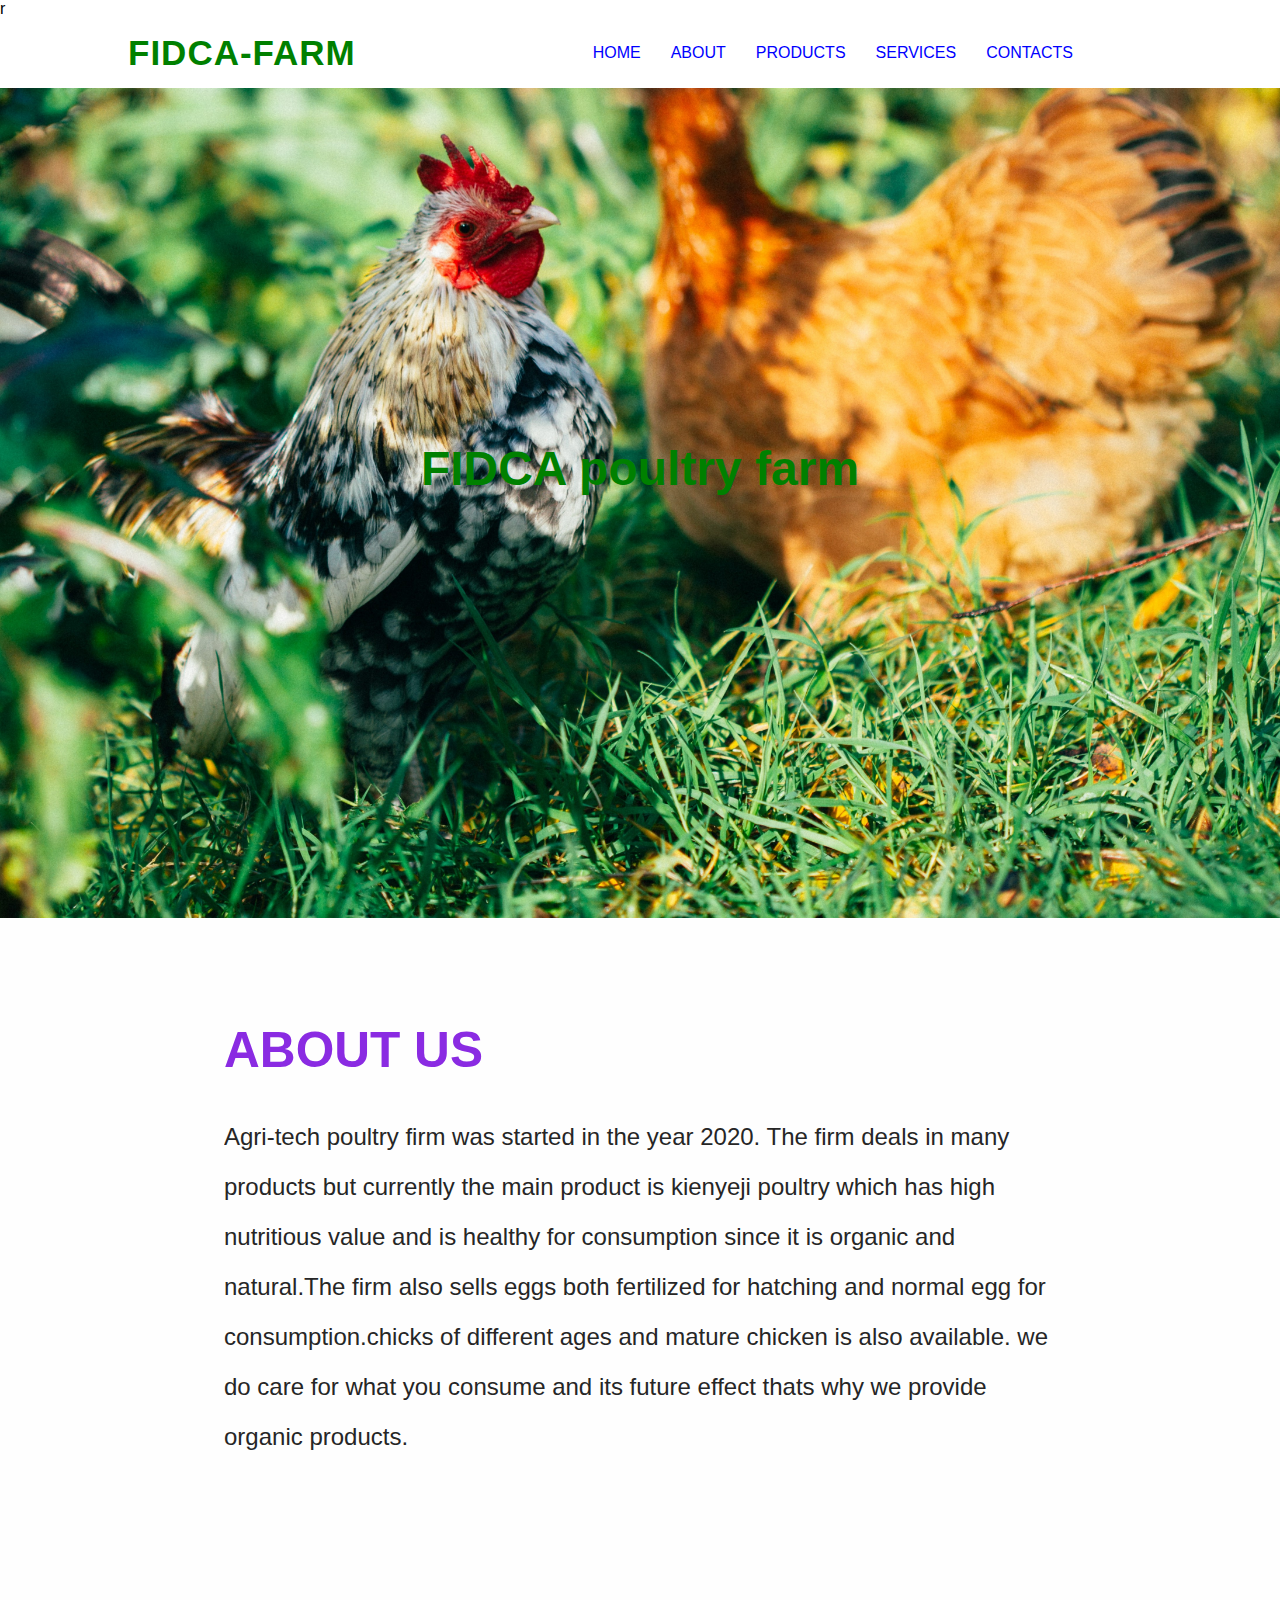
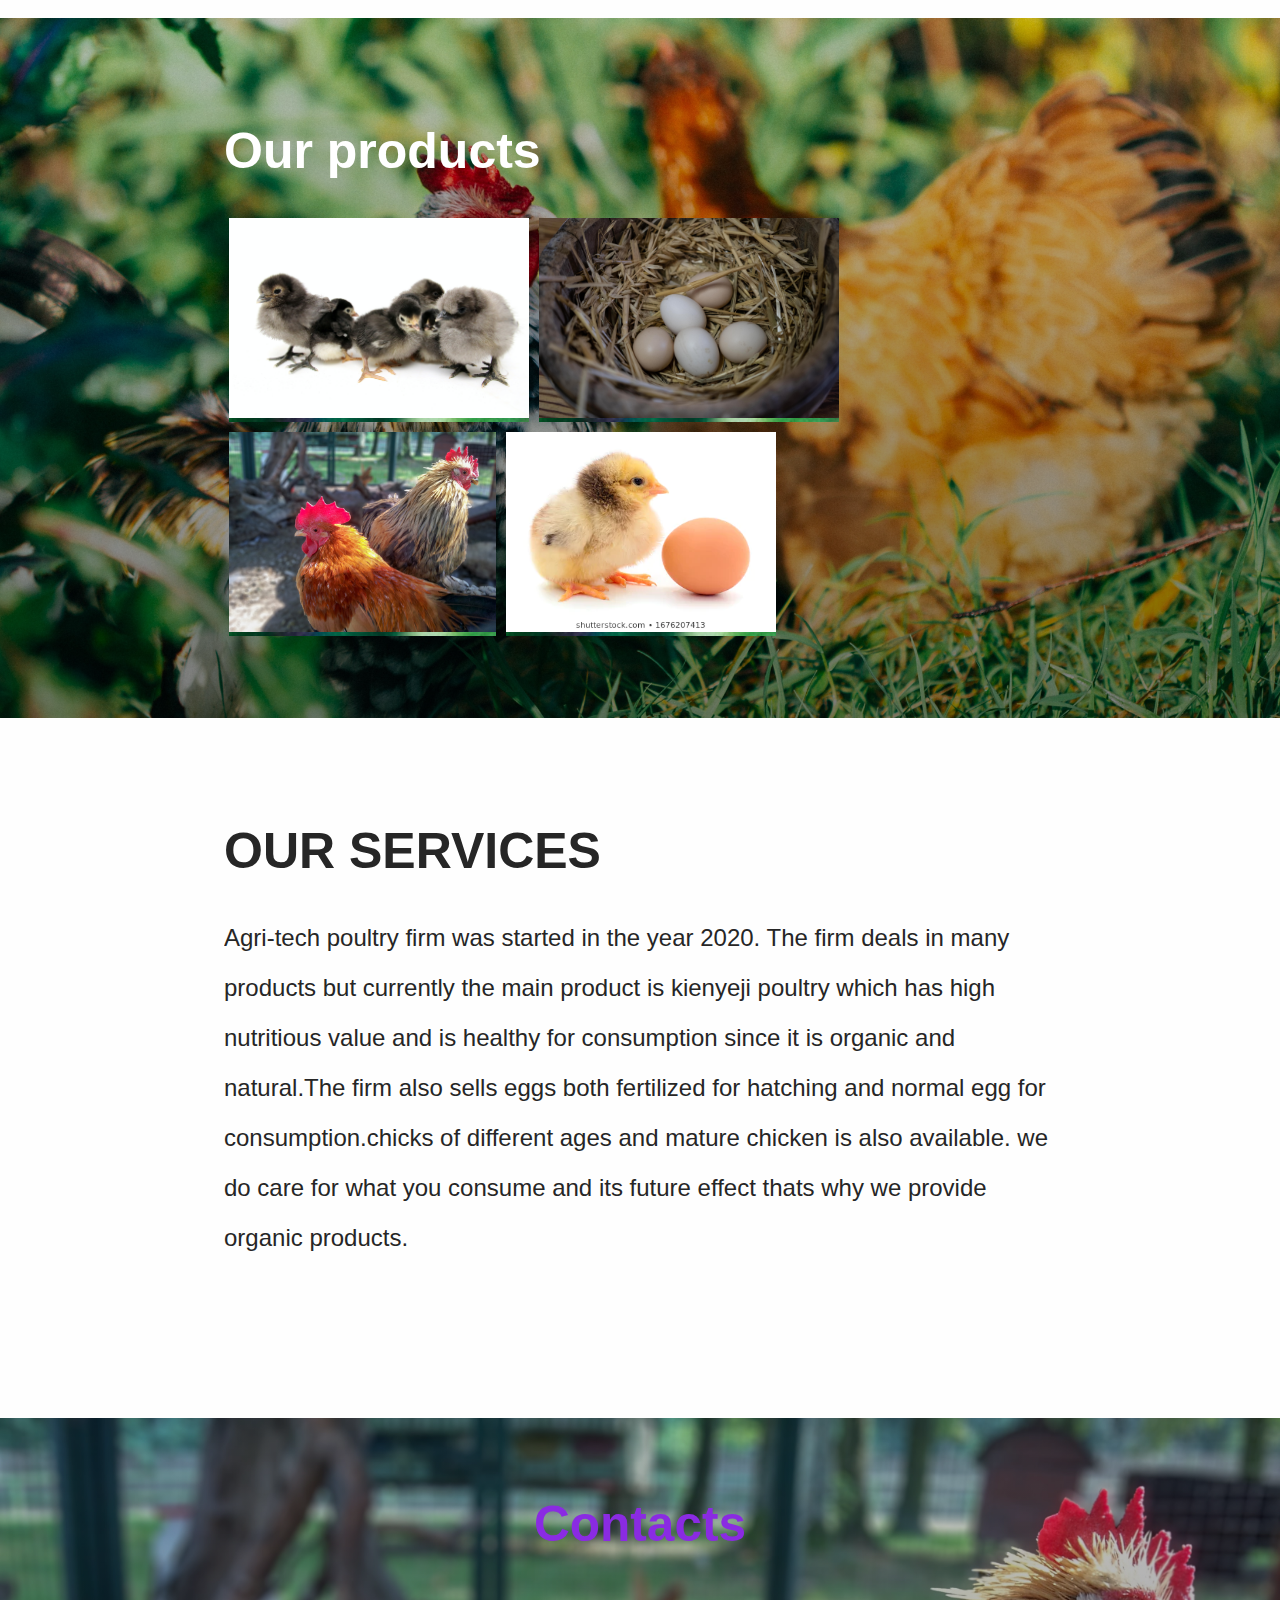
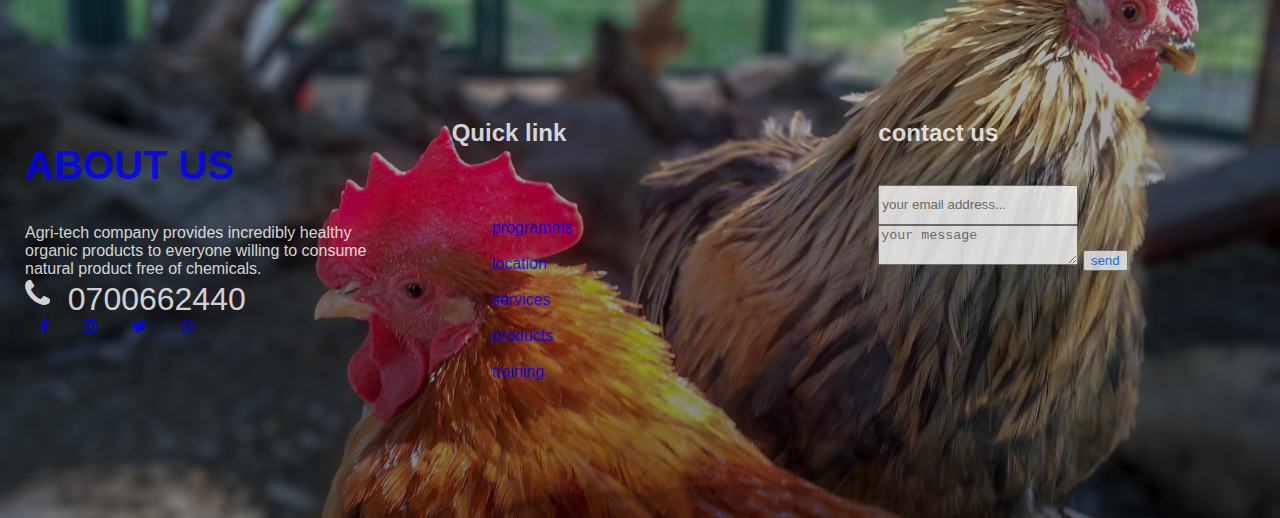
==== index.html @ 9ccbb7d2 "first commit" ====
<!DOCTYPE html>
<html lang="en">
<head>
    <meta charset="UTF-8">
    <meta name="viewport" content="width=device-width, initial-scale=1.0">
    <title>Fidel</title>
    <link rel="stylesheet" href="styles.css">
    <link rel="stylesheet" href="https://stackpath.bootstrapcdn.com/font-awesome/4.7.0/css/font-awesome.min.css">
    <script src="script.js"></script>
</head>
<body>r
 <div class="navbar">
   <a href="#" class="logo">FIDCA-FARM</a>
   <ul class="nav">
     <li><a href="#">HOME</a></li>
     <li><a href="#about">ABOUT</a></li>
     <li><a href="#products">PRODUCTS</a></li>
     <li><a href="#services">SERVICES</a></li>
     <li><a href="#contacts">CONTACTS</a></li>
   </ul>
 </div>
   <div class="banner-area" id="home">
     <div class="container">
       <div class="outer">
         <div class="details">
           <h2>FIDCA poultry farm</h2>
         </div>
       </div>
     </div>
   </div>
   <div class="about-area" id="about">
     <div class="text-part">
       <h1 class="logtext">ABOUT US</h1>
       <P>
      Agri-tech poultry firm was started in the year 2020. The firm deals in many 
      products but currently the main product is kienyeji poultry which has high nutritious
      value and is healthy for consumption since it is organic and natural.The firm also sells
      eggs both fertilized for hatching and normal egg for consumption.chicks of different ages
      and mature chicken is also available. we do care for what you consume and its future 
      effect thats why we provide organic products.
       </P>
     </div>
   </div>
   <div class="product-area" id="products">
    <div class="text-part">
  <section id="team">
    <div class="contaner">
      <h1 class="h1">Our products</h1>
      <div class="row">
        <div class="col-md-4 profile-pic text-center">
          <div class="img-box">
            <img src="images/chicks.jpg" width="250px" height="200" class="img-responsive">
          </div>
   </div>
   </div>
   <div class="row">
    <div class="col-md-4 profile-pic text-center">
      <div class="img-box">
        <img src="images/eggs.jpg" width="250px" height="200" class="img-responsive">
      </div>
</div>
</div>
<div class="row">
  <div class="col-md-4 profile-pic text-center">
    <div class="img-box">
      <img src="images/cock.jpg" width="250px" height="200" class="img-responsive">
    </div>
</div>
</div>
<div class="row">
  <div class="col-md-4 profile-pic text-center">
    <div class="img-box">
      <img src="images/chickegg.webp" width="250px" height="200" class="img-responsive">
    </div>
</div>
</div>
  </div>
   </section>
  </div>
</div>
   <div class="service-area" id="services">
    <div class="text-part">
      <h1>OUR SERVICES</h1>
      <P>
        Agri-tech poultry firm was started in the year 2020. The firm deals in many 
        products but currently the main product is kienyeji poultry which has high nutritious
        value and is healthy for consumption since it is organic and natural.The firm also sells
        eggs both fertilized for hatching and normal egg for consumption.chicks of different ages
        and mature chicken is also available. we do care for what you consume and its future 
        effect thats why we provide organic products.
      </P>
   </div>
   </div>
   <div class="contact-area" id="contacts">
      <h1 class="logtext">Contacts</h1>
      <div class="footer">
        <div class="footer-content">
          <div class="footer-section about">
            <h1 class="logo-text"><span>ABOUT US</h1>
             <span style="color:white;"> Agri-tech company provides incredibly healthy organic products
              to everyone willing to consume natural product free of chemicals.</span> 
            <div class="Contacts">
              <span><i class="fa fa-phone"></i></i>&nbsp; 0700662440</span>
            </div>
            <div class="socials">
              <a href="https://www.facebook.com/groups/327325401333221/"><i class="fa fa-facebook"></i></a>
              <a href="#"><i class="fa fa-instagram"></i></a>
              <a href="#"><i class="fa fa-twitter"></i></a>
              <a href="https://chat.whatsapp.com/IRYyfj2bDbd2704Nfyi4pj"><i class="fa fa-whatsapp"></i></a>
            </div>
          </div>
          <div class="footer-section quik links">
          <h2>Quick link</h2>
            <br>
            <ul>
              <a href="#">
                <li>programms</li>
              </a>
              <a href="https://www.google.com/maps/@-1.3126242,36.7217889,13z">
                <li> location</li>
              </a>
              <a href="#">
                <li>services</li>
              </a>
              <a href="#">
                <li>products</li>
              </a>
              <a href="#">
                <li>training</li>
              </a>
            </ul>
        </div>
          <div class="footer-section contact-form">
            <h2>contact us</h2>
            <br>
            <form action="mailto:fidelcastro7546@gmail.com" target="https://mail.google.com/mail/u/0/#inbox" method="post">
              <input type="email" name="email" class="text-input contact-input" placeholder="your email address... ">
              <textarea name="message" class="text-input contact-input" placeholder="your message"></textarea>
              <button type="submit" class="btn">
                <span style="color: #007bff;">send</span>
              </button>
            </form>
          </div>
        </div>
        <!-------bottom----->
        <div class="footer-bottom">
          &copy;agri-tech.com | Developed & Designed By Fidel castro
        </div>
    </div>

 </div>
</body>
</html>
---- styles.css ----
body{
  margin: 0px;
  padding: 0px;
  font-family:Arial, Helvetica, sans-serif;
}
*{
  box-sizing: border-box;
  overflow: hidden;
  width: auto;
}
.icons ul{ 
display: flex;
  color: mediumblue;
  list-style: none;
  float: right;
}
.navbar-brand img{
  height: 40px;
  padding-left: 30px;
}

.navbar{
  position: fixed;
  display: flex;
  justify-content: center;
  align-items: center;
  flex-direction: row;
  flex-wrap: wrap;
  background-color:white;
  width: 100%;
  height: 70px;
  z-index: 1;
}
.nav{
  justify-content: right;
 display: flex;
  list-style: none;
  margin-right: 15%;
}
.logo{
  flex: 1 1 auto;
  margin-left: 10%;
  text-transform: uppercase;
  letter-spacing: 1px;
  font-weight: bold;
  font-size: 35px;
  color: green;
}
a{
  margin: 15px;
  text-decoration: none;
  color: blue;
}
 a:hover{
  cursor: pointer;
  color: green;
}
.container{
  position: absolute;
  left: 0;
  top: 0;
  width: 100%;
  height: 100vh;
  animation: animate 20s ease-in-out infinite;
  background-size: cover;
}
.outer{
  position: absolute;
  left: 0;
  top: 0;
  width: 100%;
  height: 100vh;
  background:rgba(0,0,0,0);
}
.details{
  position: absolute;
  left: 50%;
  top: 50%;
  transform: translate(-50%,-50%);
  text-align: center;
}
.details h2{
  font-size: 3em;
  color:green;
}
@keyframes animate{
  0%,100%{
    background-image: url('images/agric.jpg');
  }
  25%{
    background-image: url('images/eggs.jpg');
  }
  50%{
    background-image: url('images/chicks.jpg');
  }
  75%{
    background-image: url('images/cock.jpg');
  }
}
.banner-area{
  position: relative;
  background-image: url(images/agric.jpg);
  width: 100%;
  height:100vh;
  background-repeat: no-repeat;
  -webkit-background-size: cover;
  background-size: cover;

}
.about-area, .product-area, .service-area, .contact-area{
  justify-content: space-around;
  display: flex;
  position: relative;
  align-items: center;
  flex-direction: row;
  flex-wrap: wrap;
  width: 100%;
  height: 700px;
}
.text-part{
  width: 65%;
  height: 80%;
}
h1{
  font-size: 50px;
  font-family: Arial, Helvetica, sans-serif;
}
p{
  font-size: 24px;
  line-height: 50px;
}
.about-area, .service-area{
  background: #fefefe;
  color: #262626;
}
.about-area{
  background:#fefefe;
  color: #262626;
}
.product-area{
  background-image: url('images/agric.jpg');
  background-size: cover;
  background-image: linear-gradient(rgba(0,0,0,0.2),rgba(0,0,0,0.5)),url('images/agric.jpg');
  color: #fff;
}
.contact-area{
background-image:linear-gradient(rgba(0,0,0,0.2),rgba(0,0,0,0.5)),url('images/cock.jpg');
background-repeat: no-repeat;
background-size: cover;
}
html{
  scroll-behavior: smooth;
}
.footer{
  color:black;
  height: 400px;
  width: 100%;
  position: relative;
  opacity: 0.8;
}
.footer .footer-bottom{
  color:gray;
  height: 50px;
  width: 100%;
  text-align: center;
  position: relative;
  padding-top: 5px;
}
h2{
  font-size: 1.5em;
  color: #fefefe;
}
.footer .footer-content{
  height: 400px;
  display: flex;
} 
.footer .footer-content .footer-section{
  padding: 25px;
  flex: 1;
}
.footer .footer-content h1 
.footer .footer-content h2{
  color: white;
}
.footer .footer-content .about h1 span{
  color:blue;
  font-size: 0.8em;
}
.footer-section ul{
  list-style: none;
  align-items: baseline;
  justify-content: space-around;
}
.logtext{
  color:blueviolet ;
  font-size: 3.1em;
}
.footer .footer-content .about .contact span{
 display: flex;
 font-size: 2em;
 margin-bottom: 5px;
}
.text-input{
  width: 200px;
  height: 40px;
}
.contact{
  font-size: 1em;
}
.Contacts{
  color: white;
  font-size: 2em;
}
.row{
  float: left;
  display: flex;
  align-items: center;
  justify-content: space-around;
  background-image: url('images/agric.jpg');
  margin-top: 100px;
  margin:5px;
}
img:hover{
  color: grey;
}
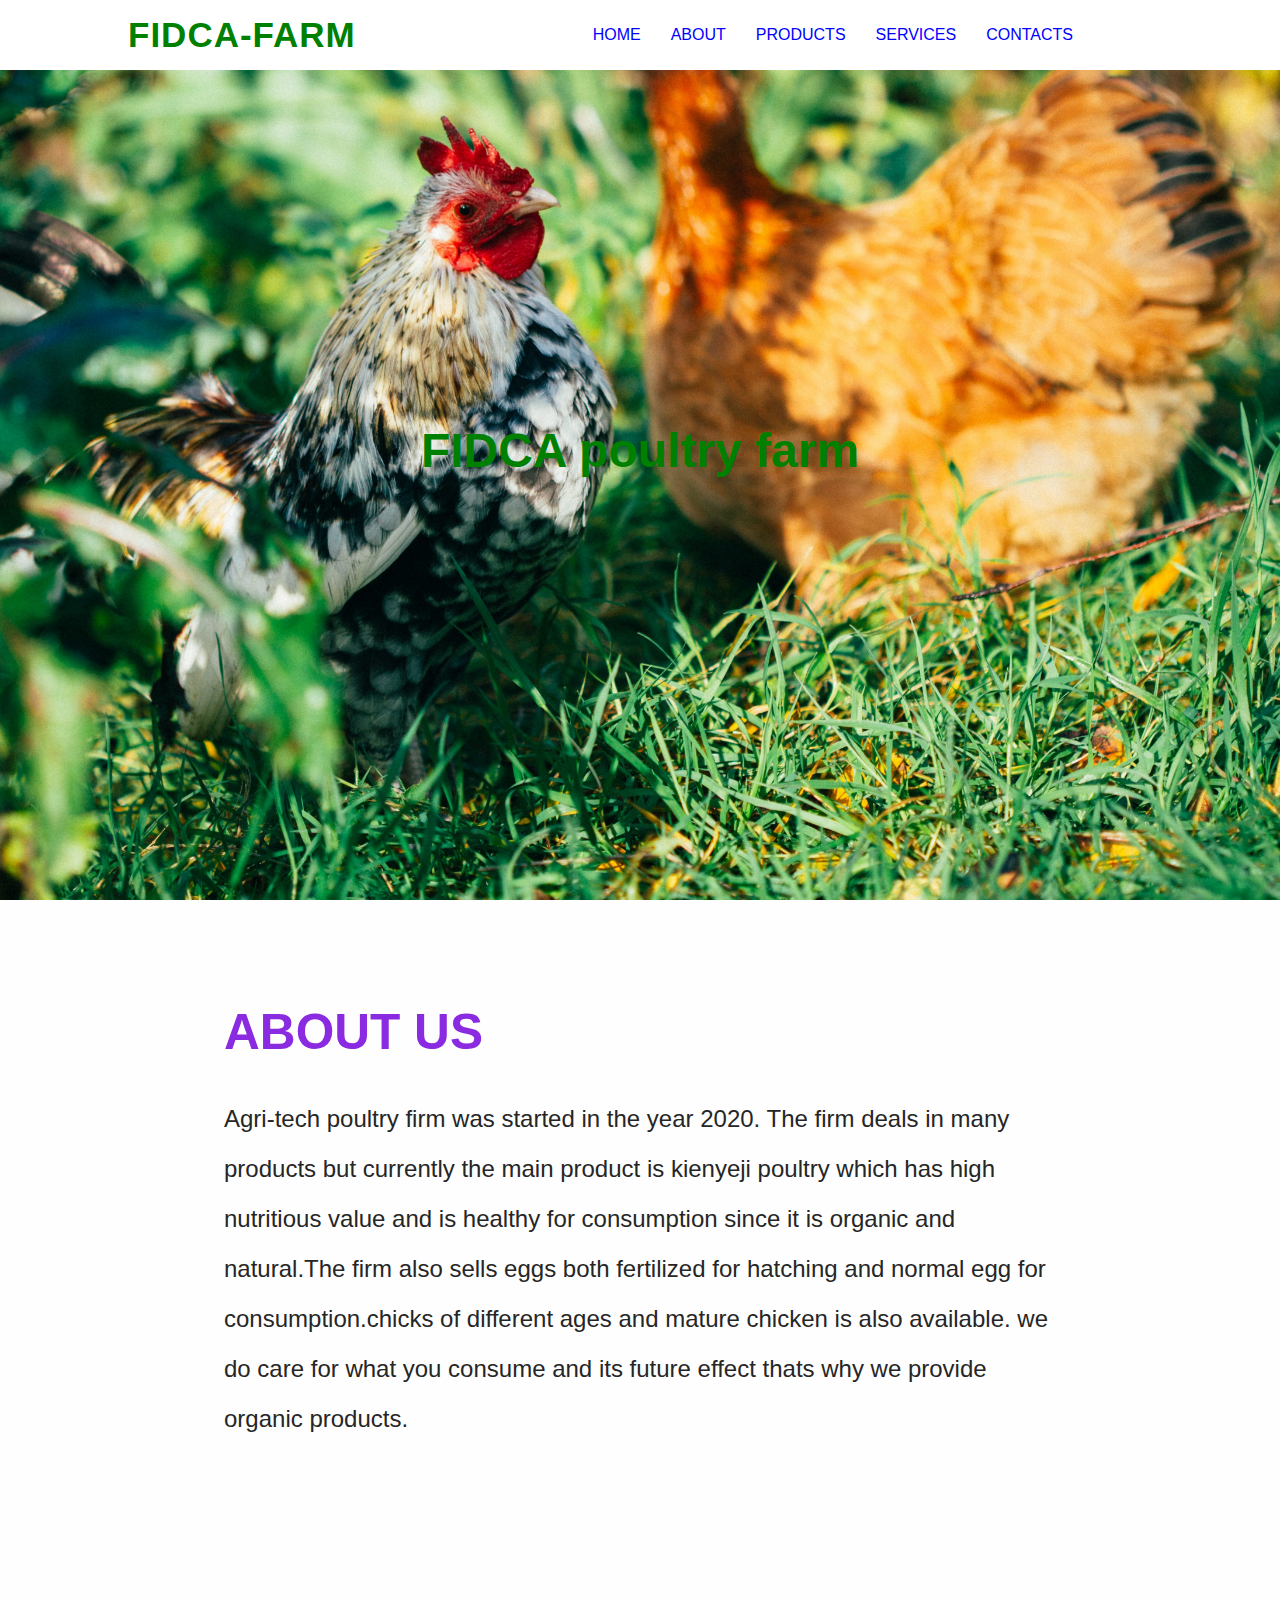
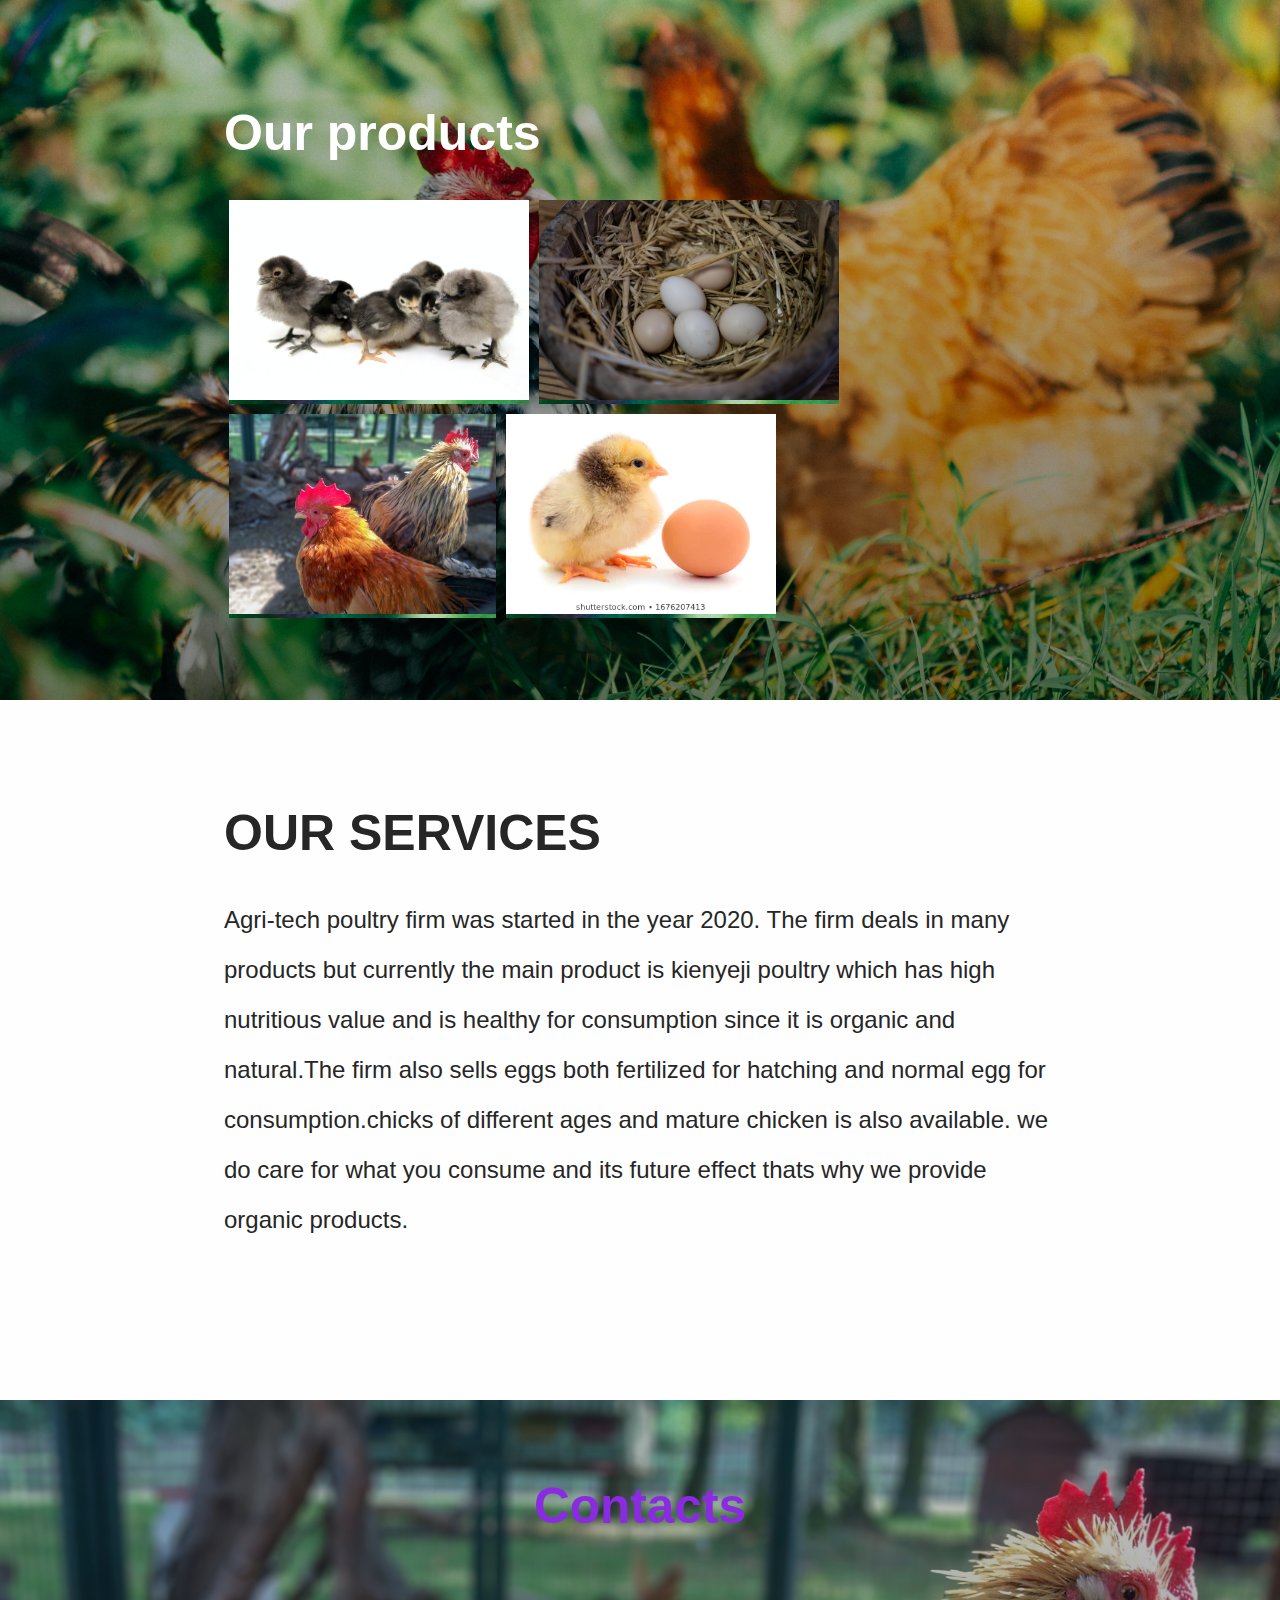
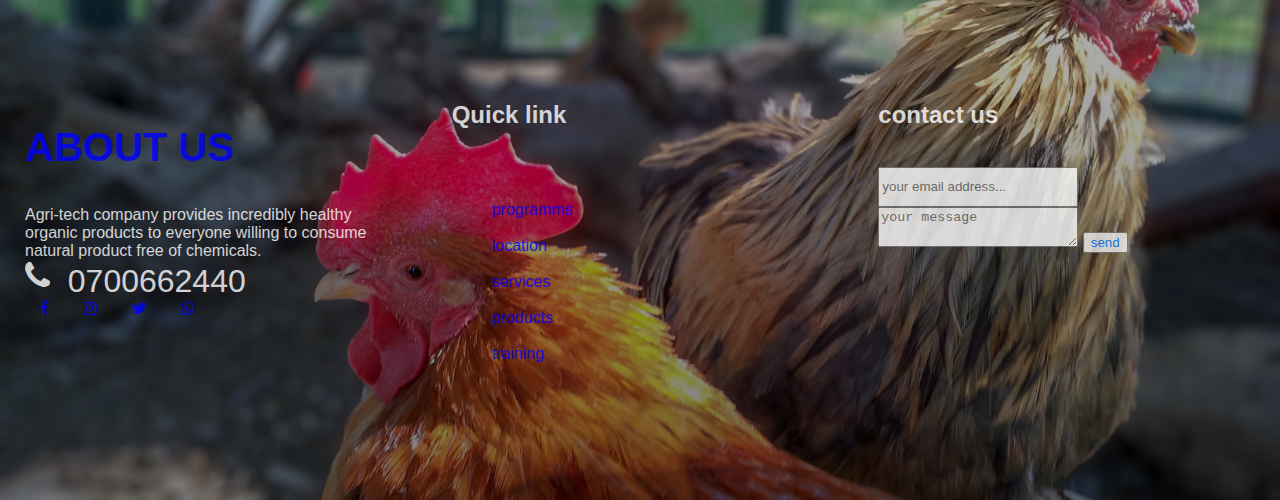
==== commit f6138f12: "modified:   index.html" ====
--- a/index.html
+++ b/index.html
@@ -8,7 +8,7 @@
     <link rel="stylesheet" href="https://stackpath.bootstrapcdn.com/font-awesome/4.7.0/css/font-awesome.min.css">
     <script src="script.js"></script>
 </head>
-<body>r
+<body>
  <div class="navbar">
    <a href="#" class="logo">FIDCA-FARM</a>
    <ul class="nav">
